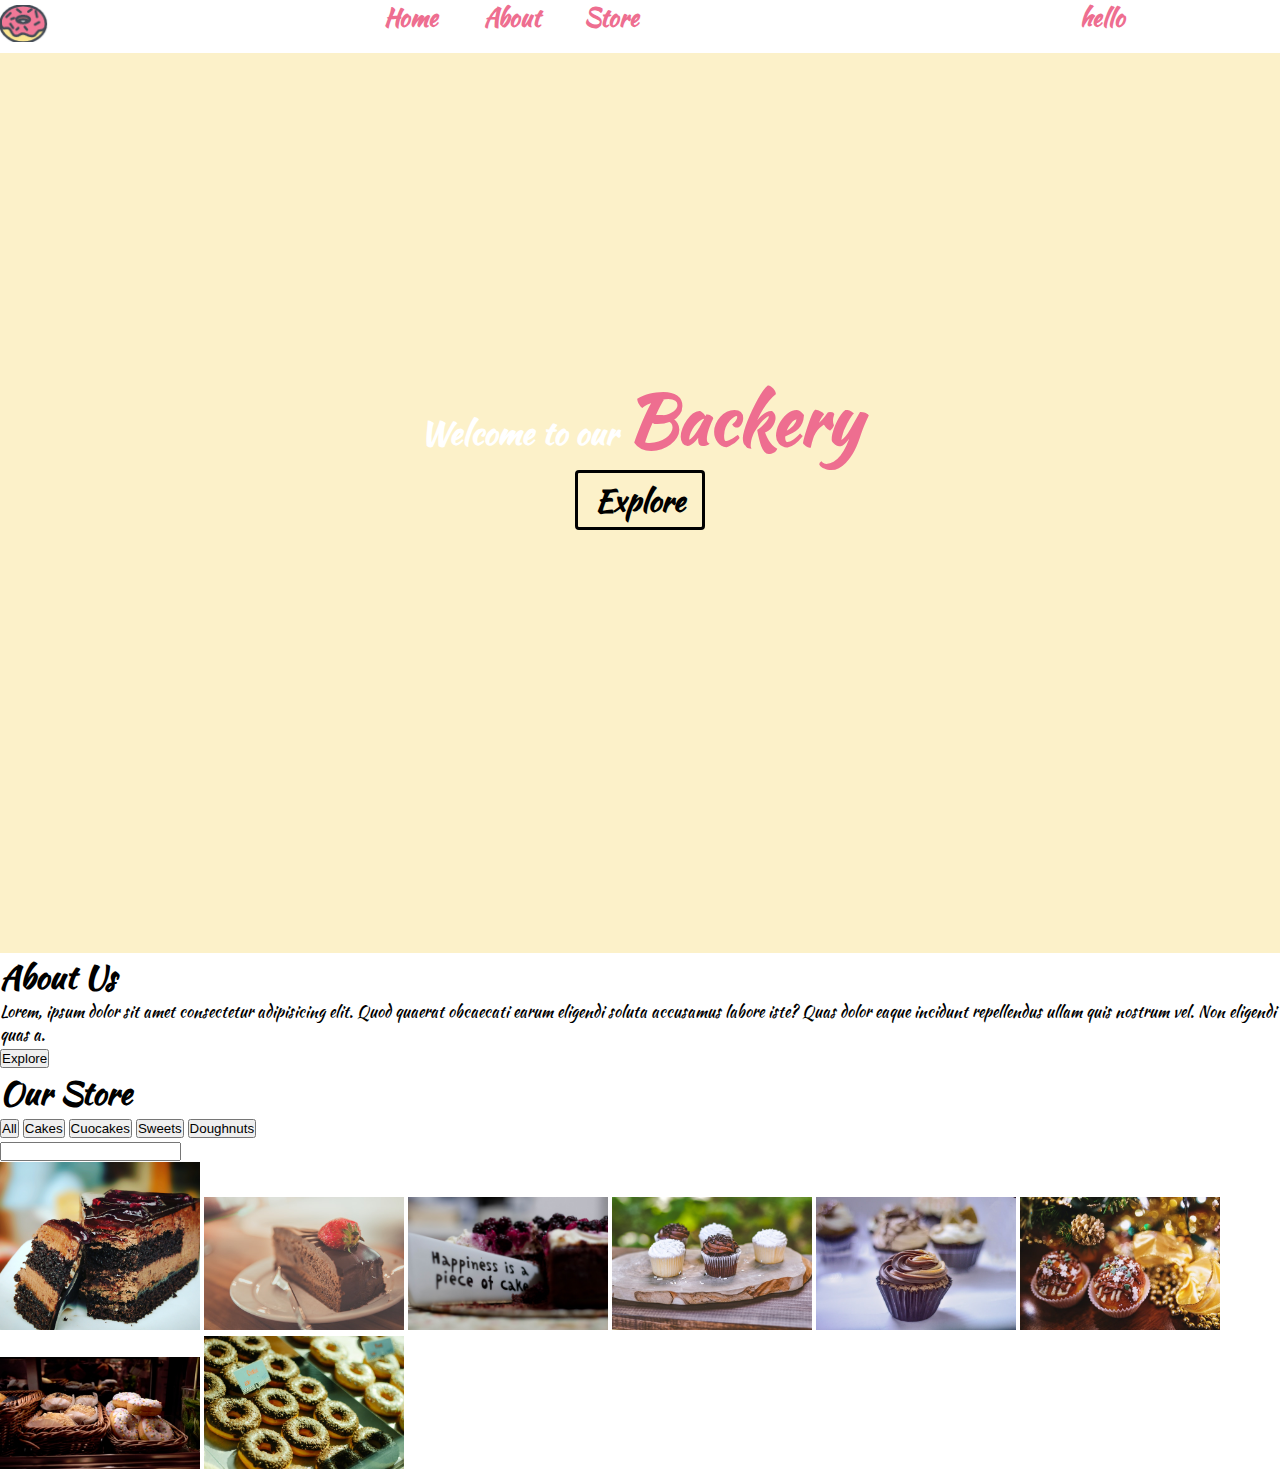
==== index.html @ e812e4d8 "First Commit" ====
<!DOCTYPE html>
<html lang="en">
<head>
    <meta charset="UTF-8">
    <meta name="viewport" content="width=device-width, initial-scale=1.0">
    <title>Cake bakery</title>
    <link rel="stylesheet" href="./style.css">
    <link href="https://fonts.googleapis.com/css2?family=Kaushan+Script&display=swap" rel="stylesheet">
    <link rel="stylesheet" href="https://use.fontawesome.com/releases/v5.15.1/css/all.css" integrity="sha384-vp86vTRFVJgpjF9jiIGPEEqYqlDwgyBgEF109VFjmqGmIY/Y4HV4d3Gp2irVfcrp" crossorigin="anonymous">
</head>
<body>
<!-- Nav Bar  -->
<nav class="nav">
<!--Logo Image-->
    

    <ul class="nav-list">
        <img  src="./Photos/Logo/Logo.png" alt="" class="logo">
       <div class="nav-buttons">
        <li class="nav-elements Home">Home</li>
        <li class="nav-elements About ">About</li>
        <li class="nav-elements Store">Store</li>
    </div>
    <div class="navCart">
        <li class="nav-elements Phone"><i style="width: 100px; color: black;" class="fas fa-phone"></i></li>
        <li class="nav-elements Cart"> <i style="width: 100px; color: black;" class="fas fa-shopping-cart"></i>hello </li>
    </div>
    </ul>

</nav>
<!--First section of the page-->

<div class="section1">

    <div class="content1">
    <h1>Welcome to our <span class="backery"> Backery</span></h1>
    <button class="explore">Explore</button>
</div>

</div>

<section class="section2">

    <h1>About Us</h1>
    <p>Lorem, ipsum dolor sit amet consectetur adipisicing elit. Quod quaerat obcaecati earum eligendi soluta accusamus labore iste? Quas dolor eaque incidunt repellendus ullam quis nostrum vel. Non eligendi quas a.</p>
    <button class="explore2">Explore</button>

</section>

<section class="section3">

    <h1>Our Store</h1>
    <div class="button-list">
        <button class="btn">All</button>
        <button class="btn">Cakes</button>
        <button class="btn">Cuocakes</button>
        <button class="btn">Sweets</button>
        <button class="btn">Doughnuts</button> <br>
      <input type="text" id="search">
      <div class="images">
          <img src="./Photos/Cakes/cake1.jpg" alt="" class="img">
          <img src="./Photos/Cakes/cake2.jpg" alt="" class="img">
          <img src="./Photos/Cakes/cake3.jpg" alt="" class="img">
          <img src="./Photos/CupCakes/cup5.jpg" alt="" class="img">
          <img src="./Photos/CupCakes/cup2.jpg" alt="" class="img">
          <img src="./Photos/CupCakes/cup6.jpg" alt="" class="img">
          <img src="./Photos/doughnuts/dou1.jpg" alt="" class="img">
          <img src="./Photos/doughnuts/dou2.jpg" alt="" class="img">
          <img src="./Photos/doughnuts/dou3.jpg" alt="" class="img">
          <img src="" alt="" class="img">
          <img src="" alt="" class="img">
          <img src="" alt="" class="img">
      </div>
    </div>

</section>

    <script src="./main.js"></script>
</body>
</html>
---- style.css ----
*{
    margin: 0;
    padding: 0;
    box-sizing: border-box;
}
body{
    font-family: "Kaushan Script", cursive;  
}
.logo{
     margin-bottom: 5px;
     margin-top: 5px;
    width: 50px
}
img{
    width: 200px;
}
.nav-list{
    width: 100%;
    position: relative;
}

.nav-buttons{
    font-weight: bold;
    color:#ee6e90;
    font-size: 1.5rem;
    top: 0;
    position: absolute;
    margin-left: 30%;
    list-style: none;
    grid-template-columns: 100px 100px ;
    display: grid;
    grid-auto-flow: column;
    justify-content: space-between;
}
.navCart{
    font-weight: bold;
    color:#ee6e90;
    font-size: 1.5rem;
    position: absolute;
    top: 0;
    right: 0;
    list-style: none;
    grid-template-columns: 100px 200px ;
    display: grid;
    grid-auto-flow: column;
}

.section1{
    position: relative;
text-align: center;
width: 100%;
height: 100vh;
background-color:#FCF1C9;
 
 
}
.content1{
    width: 100%;
    color: white;
    position: absolute;
    margin-top: 35vh;
    text-align: center;
}
 
.backery{
    font-size: 70px;
    color:#ee6e90; ;
}
.explore{
    font-family: "Kaushan Script", cursive;  
    width: 130px;
    height: 60px;
    background: none;
    font-size: 30px;
    font-weight: bold;
    border: 3px solid black;
border-radius: 4px 4px 4px 4px;
}
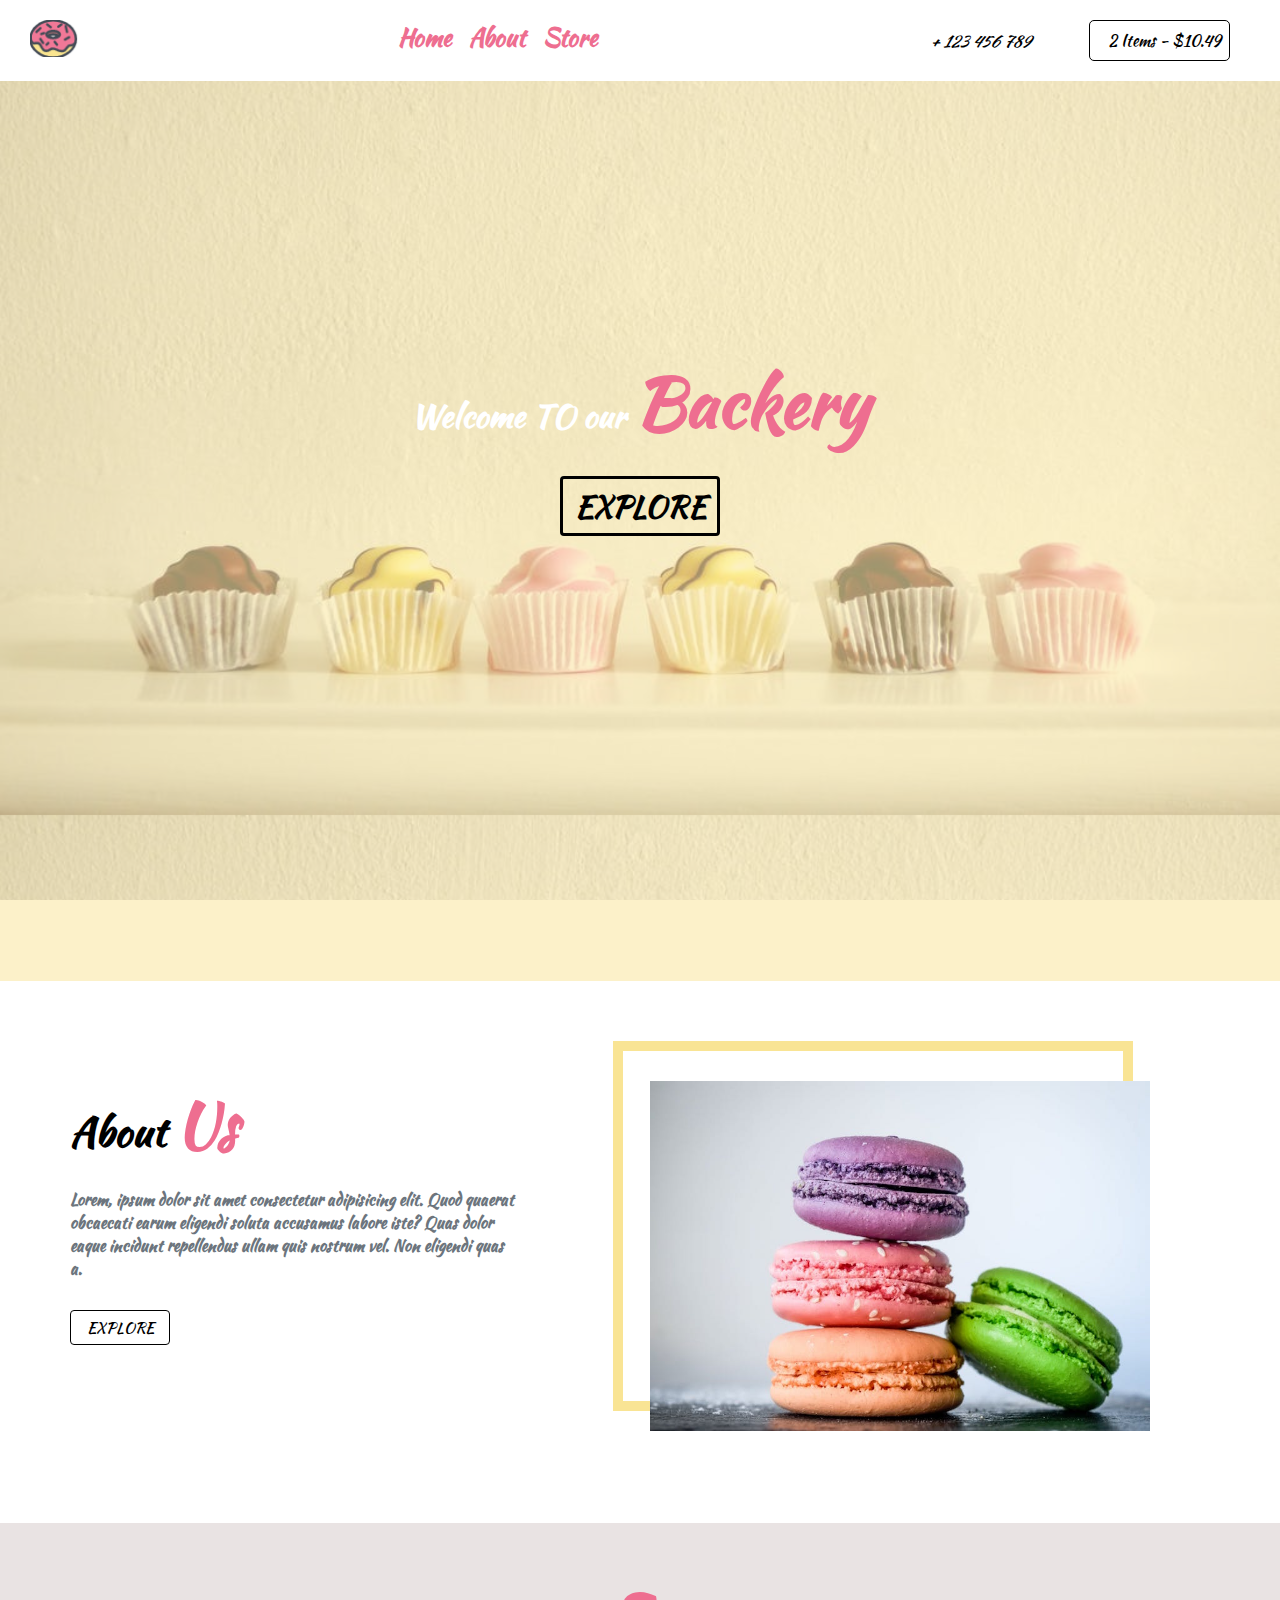
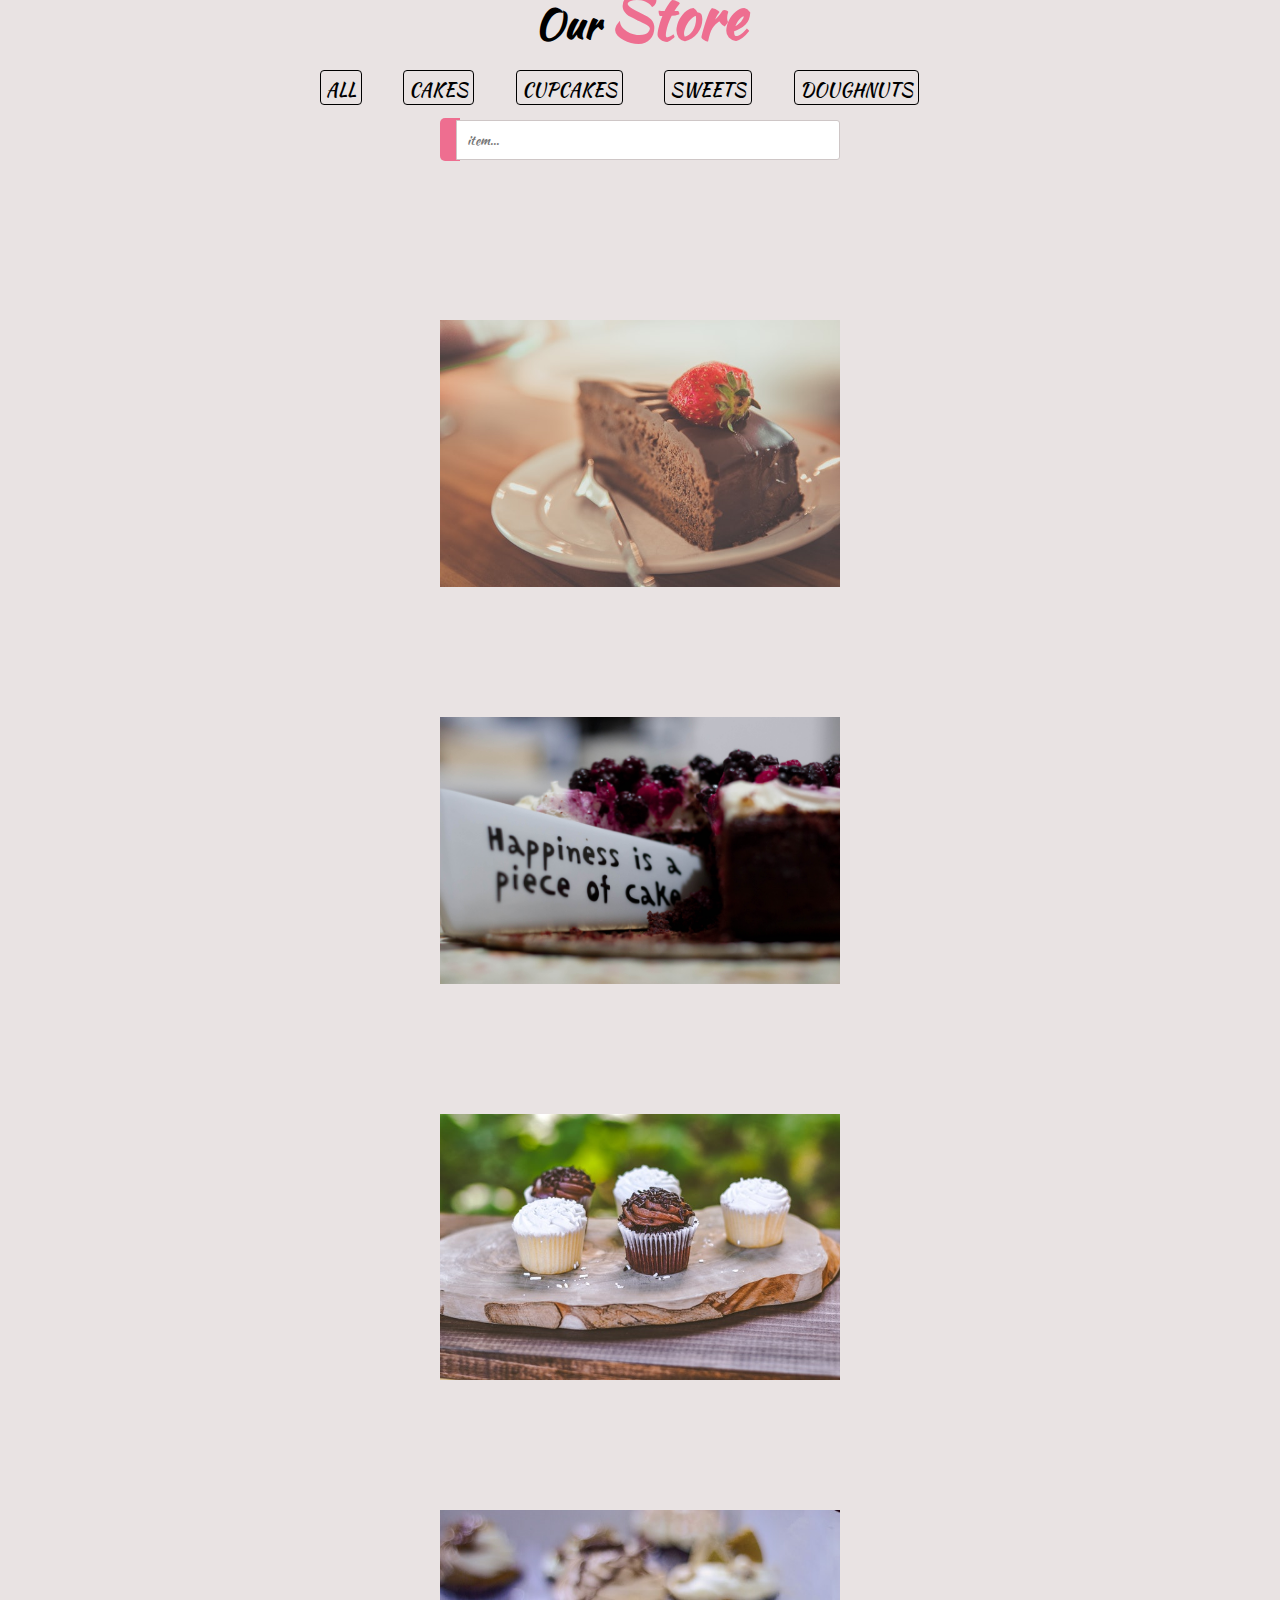
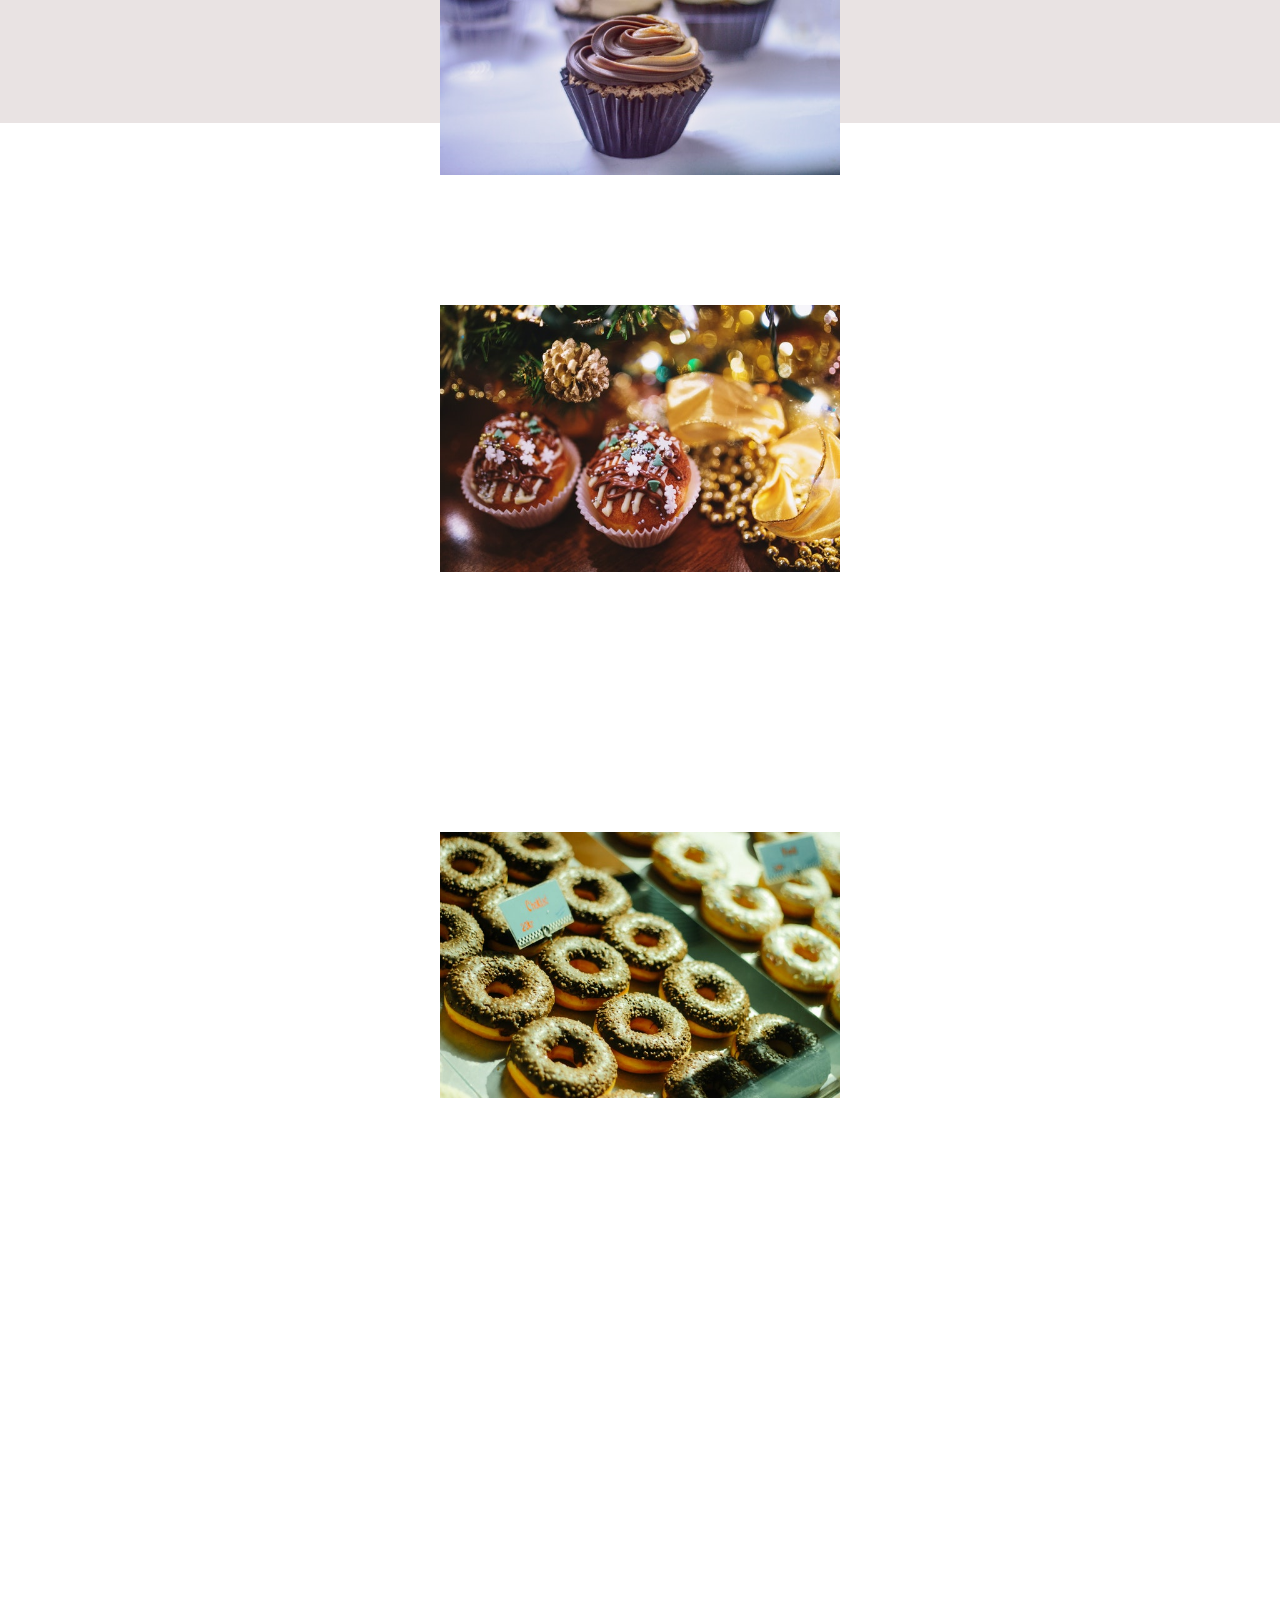
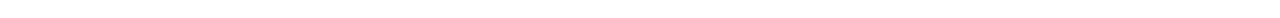
==== commit 0927b77b: "Second part of the project done" ====
--- a/index.html
+++ b/index.html
@@ -6,57 +6,89 @@
     <title>Cake bakery</title>
     <link rel="stylesheet" href="./style.css">
     <link href="https://fonts.googleapis.com/css2?family=Kaushan+Script&display=swap" rel="stylesheet">
-    <link rel="stylesheet" href="https://use.fontawesome.com/releases/v5.15.1/css/all.css" integrity="sha384-vp86vTRFVJgpjF9jiIGPEEqYqlDwgyBgEF109VFjmqGmIY/Y4HV4d3Gp2irVfcrp" crossorigin="anonymous">
+  <link rel="stylesheet" href="https://use.fontawesome.com/releases/v5.15.1/css/all.css" integrity="sha384-vp86vTRFVJgpjF9jiIGPEEqYqlDwgyBgEF109VFjmqGmIY/Y4HV4d3Gp2irVfcrp" crossorigin="anonymous">
+
+
 </head>
 <body>
 <!-- Nav Bar  -->
 <nav class="nav">
-<!--Logo Image-->
+<!--Logo Image-->    
+<div class="logo">
+     <img  src="./Photos/Logo/Logo.png" alt="" class="logo">
+</div>
+       
+<div class="nav-buttons">
+<ul class="nav-buttonlist">
+    <li class="nav-elements Home">Home</li>
+    <li class="nav-elements About ">About</li>
+    <li class="nav-elements Store">Store</li>
+</ul>
+</div>
+     <div class="cart-elements">
+<span class="phone"> <i style="margin-right: 0px;"  class="fas fa-phone">  + 123 456 789</i> 
+
+</span>
+<span class="cart"><i style="margin-right: 10px;" class="fas fa-shopping-cart"></i>2 Items - $10.49 </span>
+       
+     </div>
+ 
     
-
-    <ul class="nav-list">
-        <img  src="./Photos/Logo/Logo.png" alt="" class="logo">
-       <div class="nav-buttons">
-        <li class="nav-elements Home">Home</li>
-        <li class="nav-elements About ">About</li>
-        <li class="nav-elements Store">Store</li>
-    </div>
-    <div class="navCart">
+        <!--
         <li class="nav-elements Phone"><i style="width: 100px; color: black;" class="fas fa-phone"></i></li>
-        <li class="nav-elements Cart"> <i style="width: 100px; color: black;" class="fas fa-shopping-cart"></i>hello </li>
-    </div>
-    </ul>
+        <li class="nav-elements Cart"> <i style="width: 100px; color: black;" class="fas fa-shopping-cart"></i> </li>
+-->
+     
+   
 
 </nav>
 <!--First section of the page-->
+ 
+    <div class="section1">
+<div class="overlay"></div>
+        <div class="content1">
+        <h1>Welcome TO our <span class="backery"> Backery</span></h1>
+      <br>  <button class="explore">EXPLORE</button>
+    </div>
+    
+    </div>
 
-<div class="section1">
 
-    <div class="content1">
-    <h1>Welcome to our <span class="backery"> Backery</span></h1>
-    <button class="explore">Explore</button>
+<!--   Secont Section of page    ABOUT US  SECTION      -->
+<section class="section2">
+
+
+<div class="sec2-content">
+    <div class="text-content-sect2">
+        <h1>About <span  class="us"> Us</span></h1>
+        <p>Lorem, ipsum dolor sit amet consectetur adipisicing elit. Quod quaerat obcaecati earum eligendi soluta accusamus labore iste? Quas dolor eaque incidunt repellendus ullam quis nostrum vel. Non eligendi quas a.</p>
+        <button class="explore2">EXPLORE</button>
+    </div>
+   
+   
+    <div class="img-container">
+        <img class="img-sec2" src="./Photos/Logo/macaroons.jpg" alt="">
+    </div>
 </div>
 
-</div>
+ 
 
-<section class="section2">
-
-    <h1>About Us</h1>
-    <p>Lorem, ipsum dolor sit amet consectetur adipisicing elit. Quod quaerat obcaecati earum eligendi soluta accusamus labore iste? Quas dolor eaque incidunt repellendus ullam quis nostrum vel. Non eligendi quas a.</p>
-    <button class="explore2">Explore</button>
-
+ 
 </section>
 
 <section class="section3">
+    <div class="header">  <h1>Our <span class="store"> Store </span></h1> </div>
 
-    <h1>Our Store</h1>
+  
     <div class="button-list">
-        <button class="btn">All</button>
-        <button class="btn">Cakes</button>
-        <button class="btn">Cuocakes</button>
-        <button class="btn">Sweets</button>
-        <button class="btn">Doughnuts</button> <br>
-      <input type="text" id="search">
+        <button class="btn">ALL</button>
+        <button class="btn">CAKES</button>
+        <button class="btn">CUPCAKES</button>
+        <button class="btn">SWEETS</button>
+        <button class="btn">DOUGHNUTS</button> <br>
+      
+    </div>
+<div class="input">  <i class="fas fa-search"></i>  <input class="first" style="" type="text" id="search" placeholder="item..."> </div>
       <div class="images">
           <img src="./Photos/Cakes/cake1.jpg" alt="" class="img">
           <img src="./Photos/Cakes/cake2.jpg" alt="" class="img">
@@ -71,10 +103,12 @@
           <img src="" alt="" class="img">
           <img src="" alt="" class="img">
       </div>
-    </div>
+  
 
 </section>
 
     <script src="./main.js"></script>
 </body>
-</html>+</html>
+
+ --- a/style.css
+++ b/style.css
@@ -6,59 +6,92 @@
 body{
     font-family: "Kaushan Script", cursive;  
 }
+/* Website Logo */
 .logo{
+    margin-left: 15px;
      margin-bottom: 5px;
-     margin-top: 5px;
+     margin-top: 10px;
     width: 50px
 }
+/*All Images Width */
 img{
-    width: 200px;
-}
-.nav-list{
-    width: 100%;
-    position: relative;
-}
-
+    width: 400px;
+}
+
+/*Nav Bar */
+.nav{
+    display: flex;
+    justify-content: space-between;
+    flex-direction: row;
+}
+
+/* Nav Bar Buttons display */
 .nav-buttons{
     font-weight: bold;
     color:#ee6e90;
     font-size: 1.5rem;
-    top: 0;
-    position: absolute;
-    margin-left: 30%;
-    list-style: none;
-    grid-template-columns: 100px 100px ;
-    display: grid;
-    grid-auto-flow: column;
+    
+}
+ .nav-buttonlist{
+     margin-top: 20px;
+     width: 200px;
+     display: flex;
+     list-style: none;
+     justify-content: space-between;
+ }
+   
+.cart-elements{
+    margin-top: 20px;
+    width: 300px;
+    display: flex;
     justify-content: space-between;
-}
-.navCart{
-    font-weight: bold;
-    color:#ee6e90;
-    font-size: 1.5rem;
-    position: absolute;
-    top: 0;
-    right: 0;
-    list-style: none;
-    grid-template-columns: 100px 200px ;
-    display: grid;
-    grid-auto-flow: column;
-}
+    margin-right: 50px;
+}
+.cart{
+    padding: 8px;
+    border: 1px solid black;
+    border-radius: 5px 5px 5px 5px;
+   
+    margin-bottom: 20px;
+}
+.cart:hover{
+    background-color:#ee6e90; 
+    color: white;
+}
+.phone{
+    margin-top: 10px;
+    
+}
+ 
+/* First Section of the website */
 
 .section1{
-    position: relative;
+background-image: url(./Photos/other/headerBcg.jpeg);
+position: relative;
 text-align: center;
 width: 100%;
 height: 100vh;
-background-color:#FCF1C9;
- 
- 
-}
+background-size: contain;
+ background-attachment: fixed;
+ 
+}
+/* Overlay Container for the background image*/
+ .overlay{ 
+position: absolute;
+    width: 100%;
+    height: 100%;
+    background-color:#F9E494;
+    opacity: 0.5;
+
+
+ }
+ /* Content of the first section */
+
 .content1{
     width: 100%;
     color: white;
     position: absolute;
-    margin-top: 35vh;
+    margin-top: 30vh;
     text-align: center;
 }
  
@@ -68,11 +101,204 @@
 }
 .explore{
     font-family: "Kaushan Script", cursive;  
-    width: 130px;
+    width: 160px;
     height: 60px;
     background: none;
     font-size: 30px;
     font-weight: bold;
     border: 3px solid black;
 border-radius: 4px 4px 4px 4px;
-}+ 
+
+}
+
+.explore:hover{
+    background-color: black;
+    color:#ee6e90;
+    transition: 0.2s;
+}
+.section2{
+    position: relative;
+    height: 38vh;
+   
+}
+.us{
+     color: #ee6e90;
+     font-size: 60px;
+}
+
+.sec2-content{
+   position: relative;
+    width: 100%;
+    margin-left: 70px;
+}
+.sec2-content h1{
+    font-size: 40px;
+    margin-top: 100px;
+ 
+}
+.sec2-content p{
+    color:#6c757d;
+    font-weight: bold;
+    margin-top: 20px;
+    margin-bottom: 20px;
+}
+
+.text-content-sect2{
+   margin-top: 100px;
+    width: 35%;
+}
+.img-container{
+    width: 500px;
+    height: 350px;
+   position: absolute;
+    right: 0;
+    top: 0;
+    right: 200px;
+}
+.img-container::before{
+    content: "";
+    outline: 10px solid #F9E494 ;
+    width: 100%;
+    height: 100%;
+    position: absolute;
+    top: -30px;
+    left: -27px;
+    z-index: -1;
+    transition:ease-in-out 1s
+}
+.img-container:hover::before{
+    top: 0;
+    left: 0;
+
+}
+.img-sec2{
+    width: 100%;
+    height: 100%;
+  top:  0%;
+  right: 0;
+  margin-right: 70px;
+ 
+ 
+}
+ .explore2{
+    font-family: "Kaushan Script", cursive;  
+    width: 100px;
+    height: 35px;
+    background: none;
+    font-size: 15px;
+    border: 1px solid black;
+border-radius: 4px 4px 4px 4px;
+margin-top: 10px;
+
+ }
+ .explore2:hover{
+    background-color: black;
+    color:#ee6e90;
+    transition: 0.2s;
+}
+
+/*.container::before{
+    content: "";
+    position: absolute;
+  
+    width: 500px;
+    height: 350px;
+    outline: 0.5rem solid #F9E494;
+
+
+    
+}
+*/
+ 
+
+.section3{
+    width: 100%;
+    height: 200vh;
+    background-color: rgb(233, 227, 227);
+    margin-top: 100px;
+}
+
+.section3 h1{
+    position: relative;
+    text-align: center;
+    font-size: 40px;
+    padding-top: 50px;
+    
+
+
+}
+.store{
+    font-size: 60px;
+    color:#ee6e90;
+}
+
+.button-list{
+    margin-top: 100px;
+    width: 50%;
+  display: flex;
+    margin: auto;
+    text-align: center;
+    justify-content: space-between;
+}
+ 
+.btn{
+    padding: 5px;
+    font-family: "Kaushan Script", cursive;  
+    width:  auto;
+    height: 35px;
+    background: none;
+    font-size: 18px;
+    border: 1px solid black;
+    border-radius: 4px 4px 4px 4px;
+     margin-top: 10px;
+ 
+
+
+}
+.btn:hover{
+    background-color: black;
+    color:#ee6e90;
+    transition: 0.2s;
+}
+.input{
+    text-align: center;
+width: 100%;
+
+
+ 
+}
+ #search{
+     border-radius: 0 3px 3px 1px;
+     border: 0.5px solid rgb(206, 198, 198);
+     padding-left: 10px;
+    font-family: "Kaushan Script", cursive;  
+     margin-top: 15px;
+     width: 30%;
+     height: 40px;
+ }
+ 
+ 
+ input:focus{
+    outline: 3px rgb(143, 199, 216) solid;
+   
+ }
+ 
+       
+ .fa-search{
+     background-color: #ee6e90;;
+     height:38px ;
+     padding: 10px;
+     border-radius: 5px 0 0 5px;
+     margin-right: -4px;
+ }
+
+
+ .images{
+     width: 100%;
+     margin-top: 30px;
+     display: grid;
+
+ justify-content: center;
+     grid-gap: 130px
+ }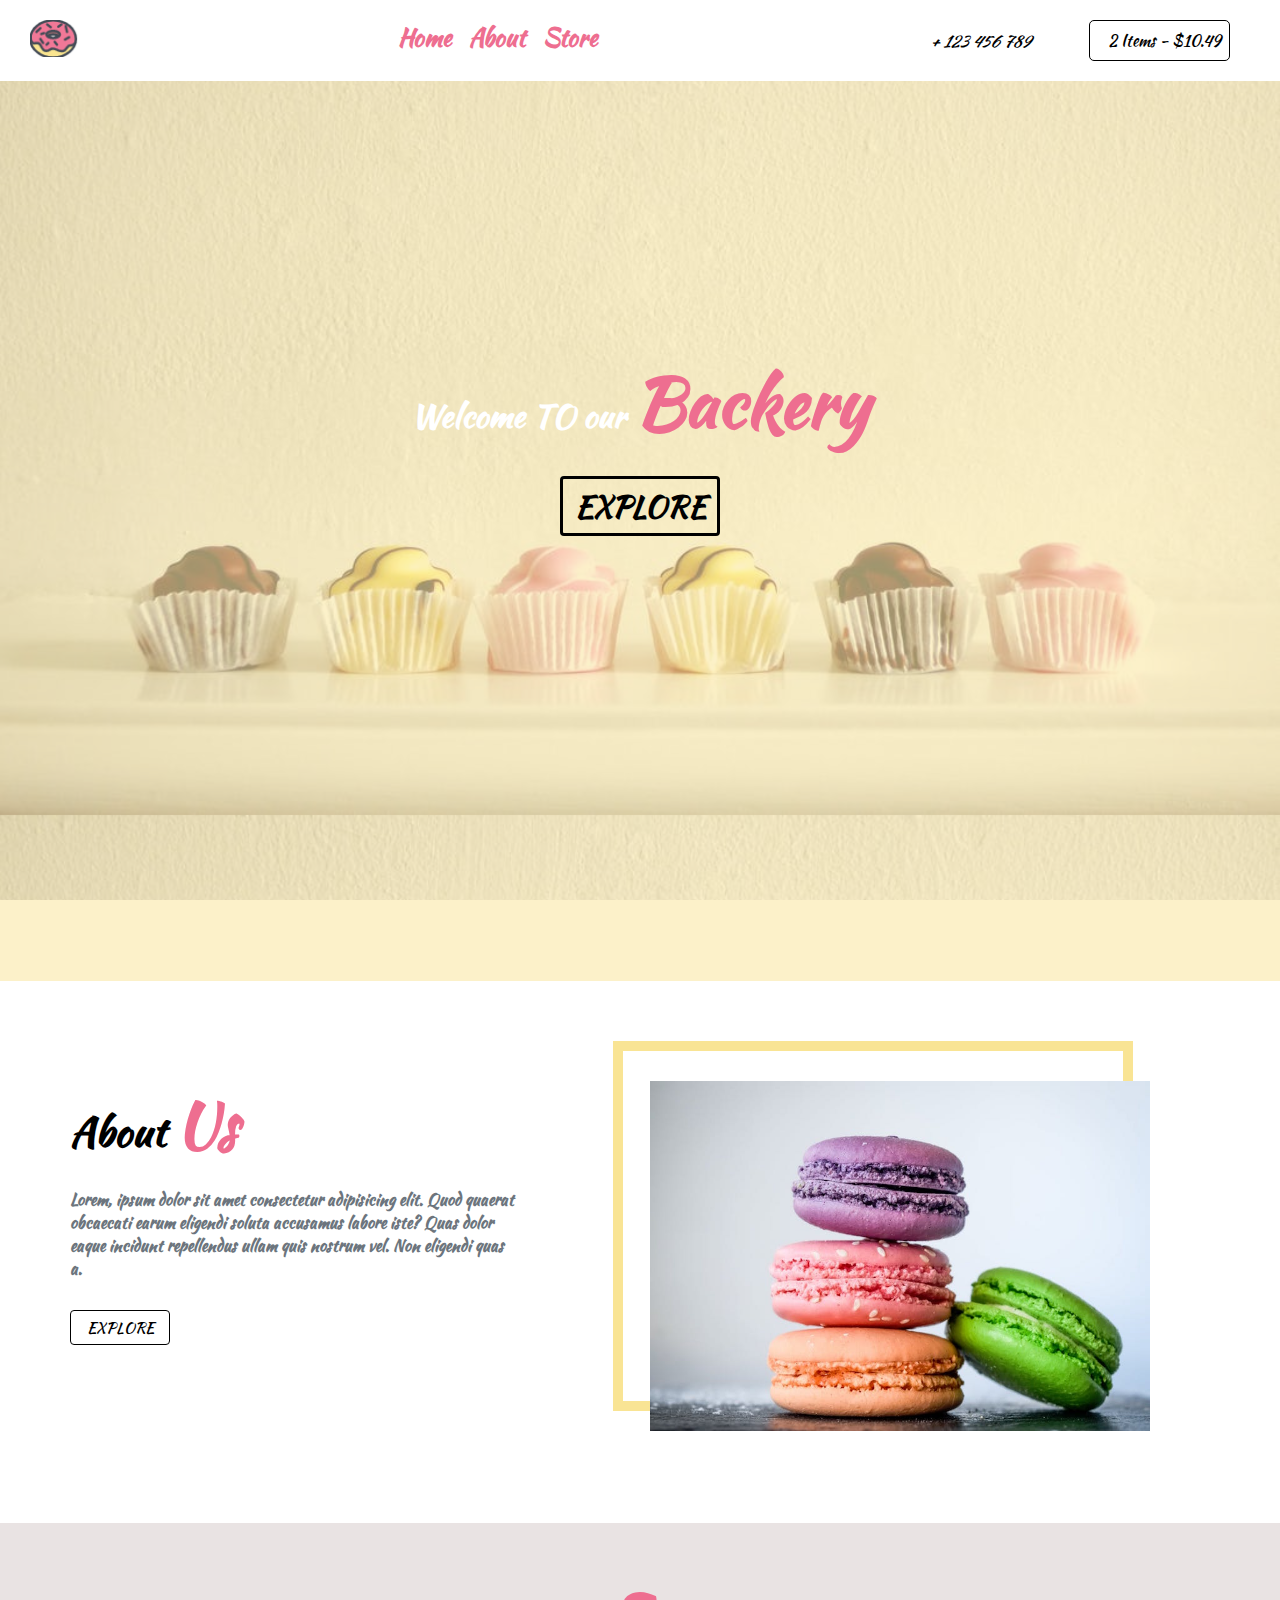
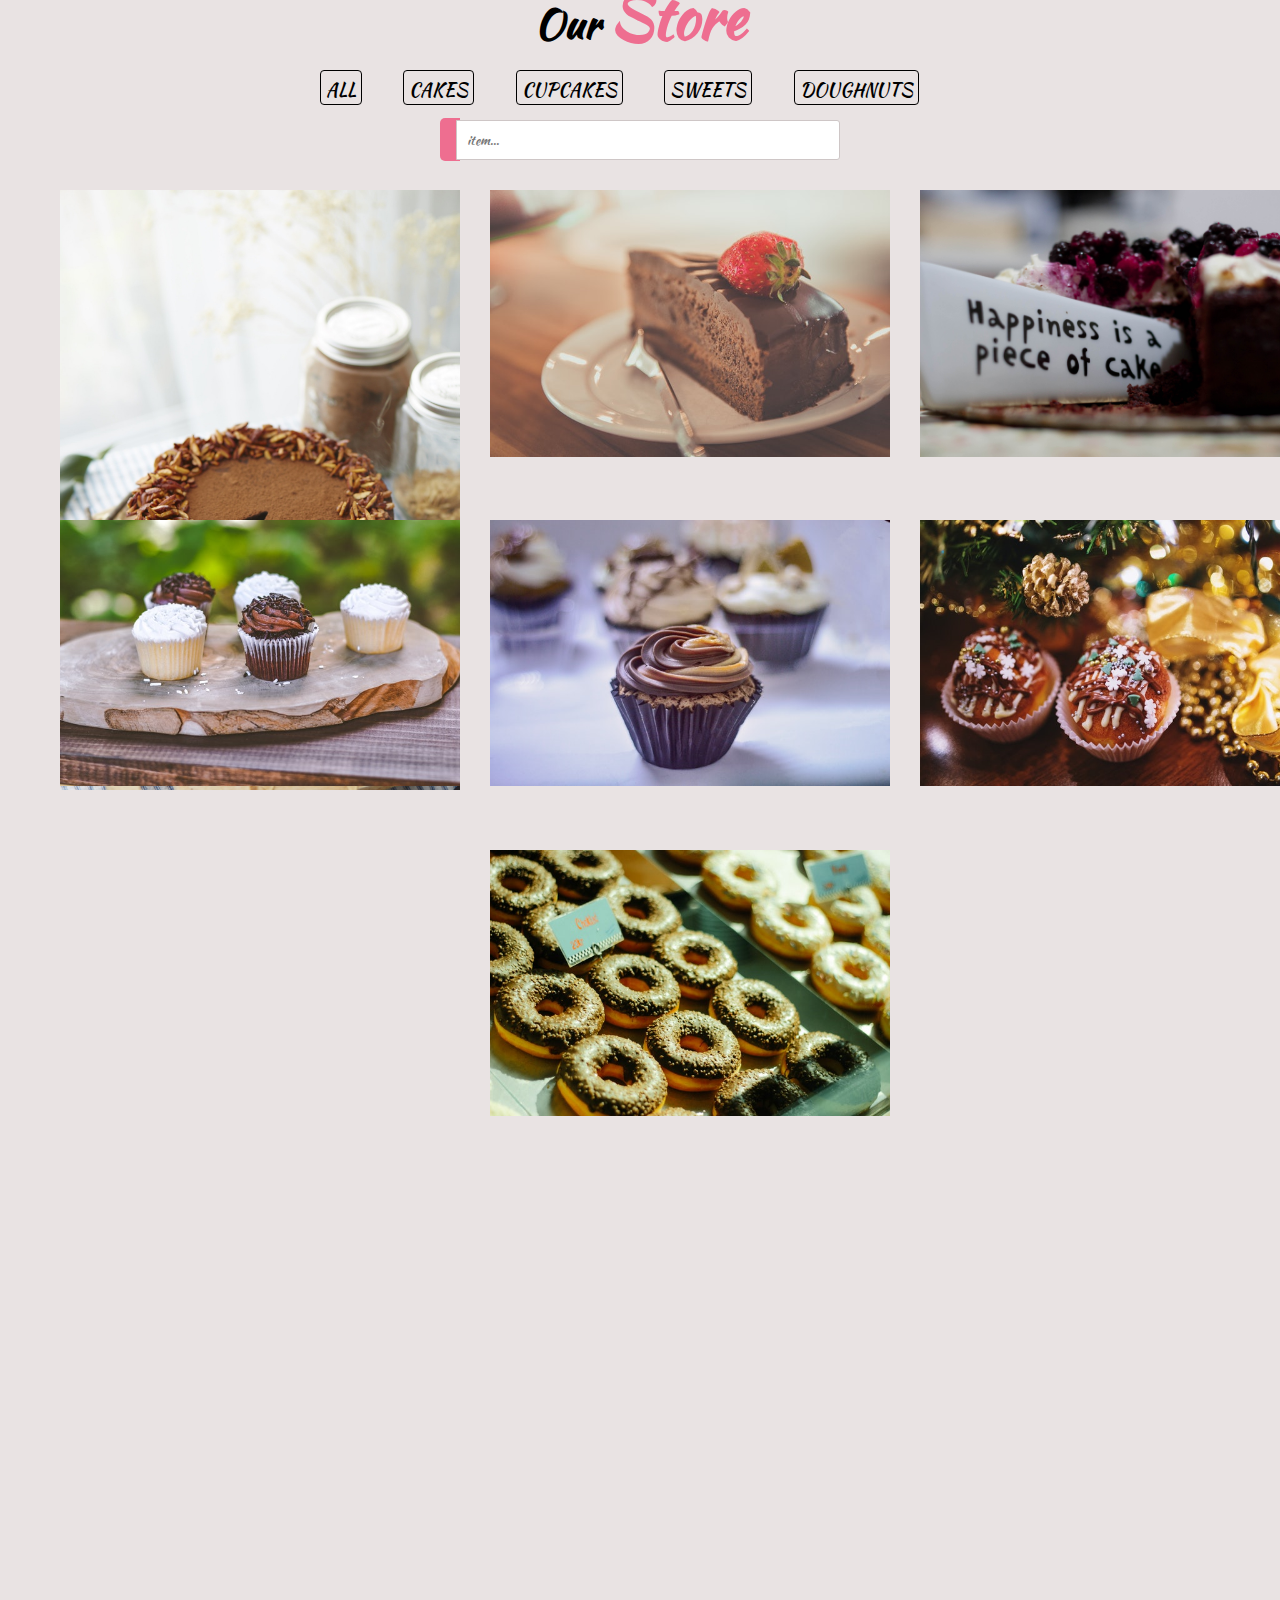
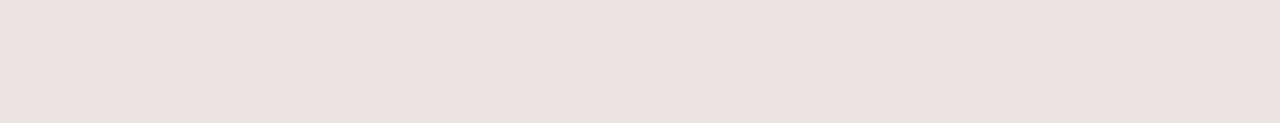
==== commit 286bc51f: "Fast Update" ====
--- a/index.html
+++ b/index.html
@@ -90,13 +90,13 @@
     </div>
 <div class="input">  <i class="fas fa-search"></i>  <input class="first" style="" type="text" id="search" placeholder="item..."> </div>
       <div class="images">
-          <img src="./Photos/Cakes/cake1.jpg" alt="" class="img">
+          <img src="./Photos/Cakes/cake5.jpg" alt="" class="img">
           <img src="./Photos/Cakes/cake2.jpg" alt="" class="img">
           <img src="./Photos/Cakes/cake3.jpg" alt="" class="img">
           <img src="./Photos/CupCakes/cup5.jpg" alt="" class="img">
           <img src="./Photos/CupCakes/cup2.jpg" alt="" class="img">
           <img src="./Photos/CupCakes/cup6.jpg" alt="" class="img">
-          <img src="./Photos/doughnuts/dou1.jpg" alt="" class="img">
+      <img src="./Photos/other/cake 0.jpg" alt="">
           <img src="./Photos/doughnuts/dou2.jpg" alt="" class="img">
           <img src="./Photos/doughnuts/dou3.jpg" alt="" class="img">
           <img src="" alt="" class="img">
--- a/style.css
+++ b/style.css
@@ -298,7 +298,7 @@
      width: 100%;
      margin-top: 30px;
      display: grid;
-
+grid-template: repeat(3, 200px) / repeat(3, 300px);
  justify-content: center;
      grid-gap: 130px
  }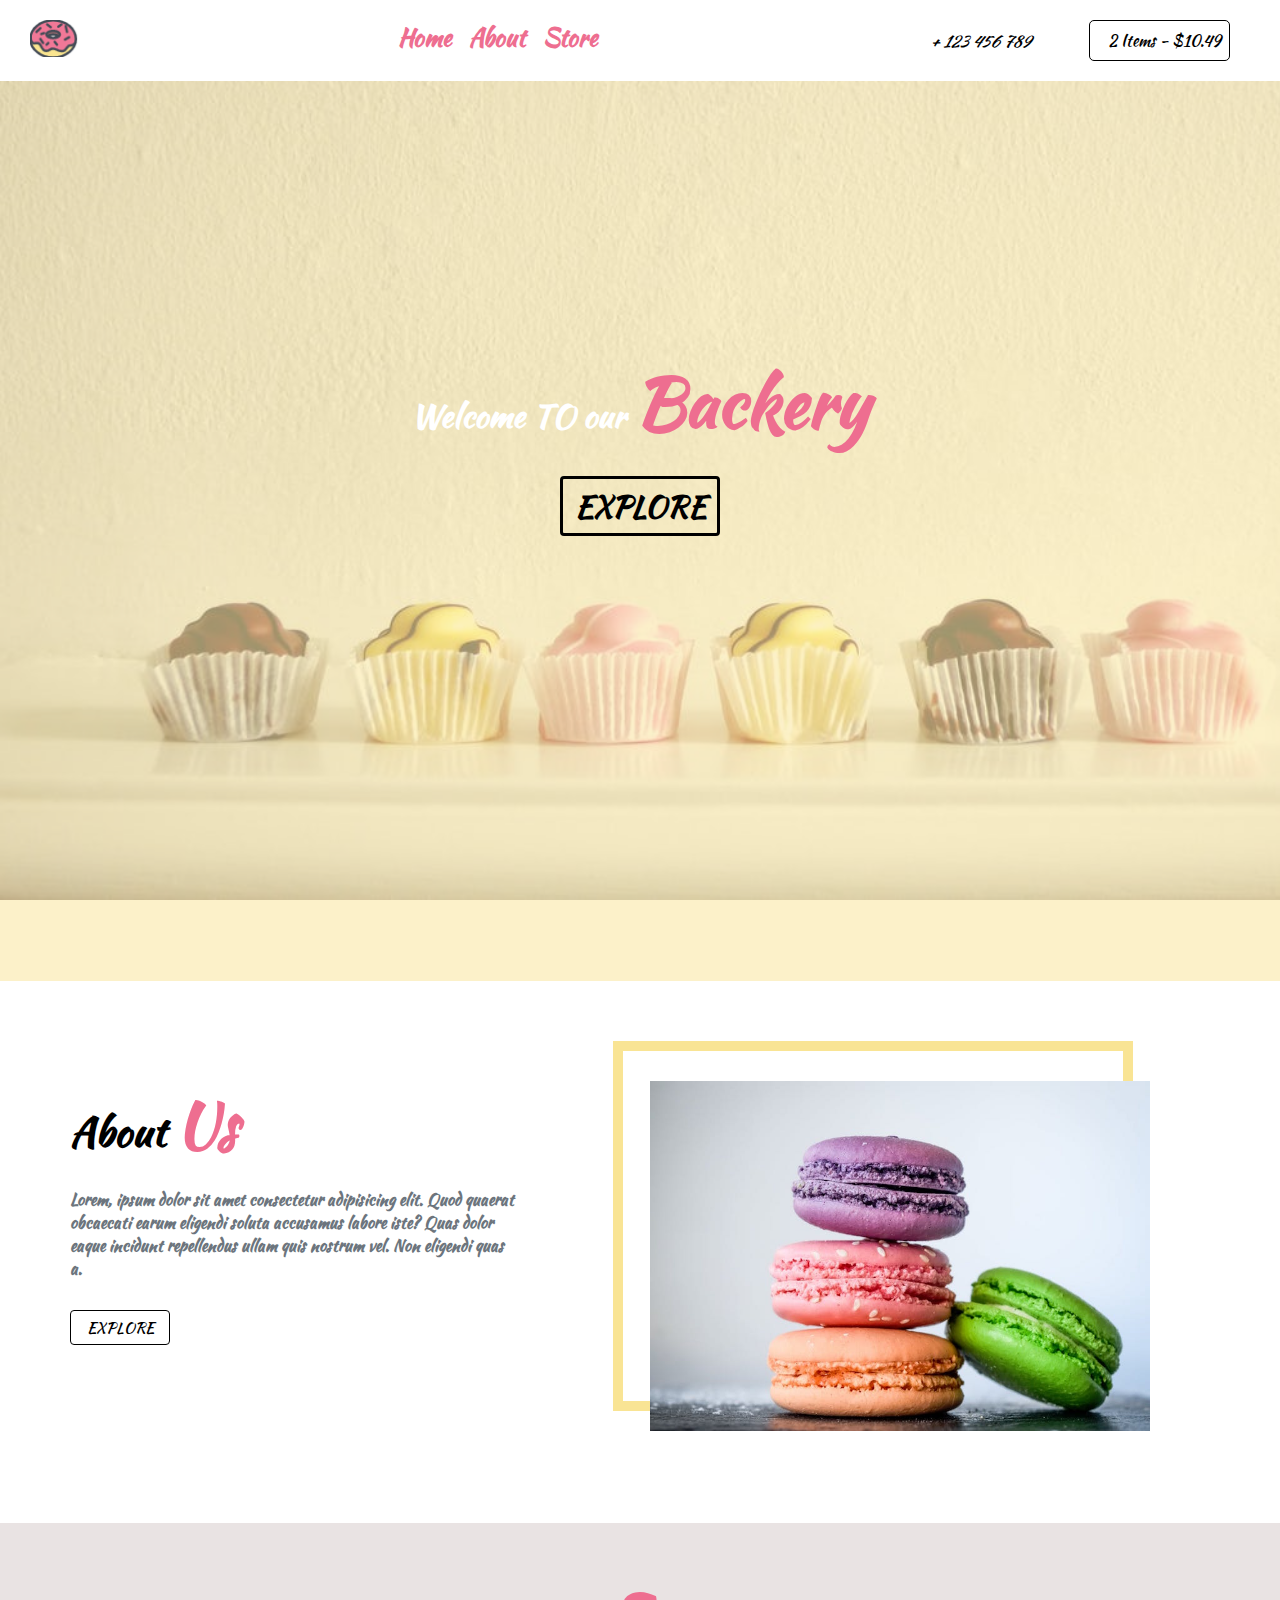
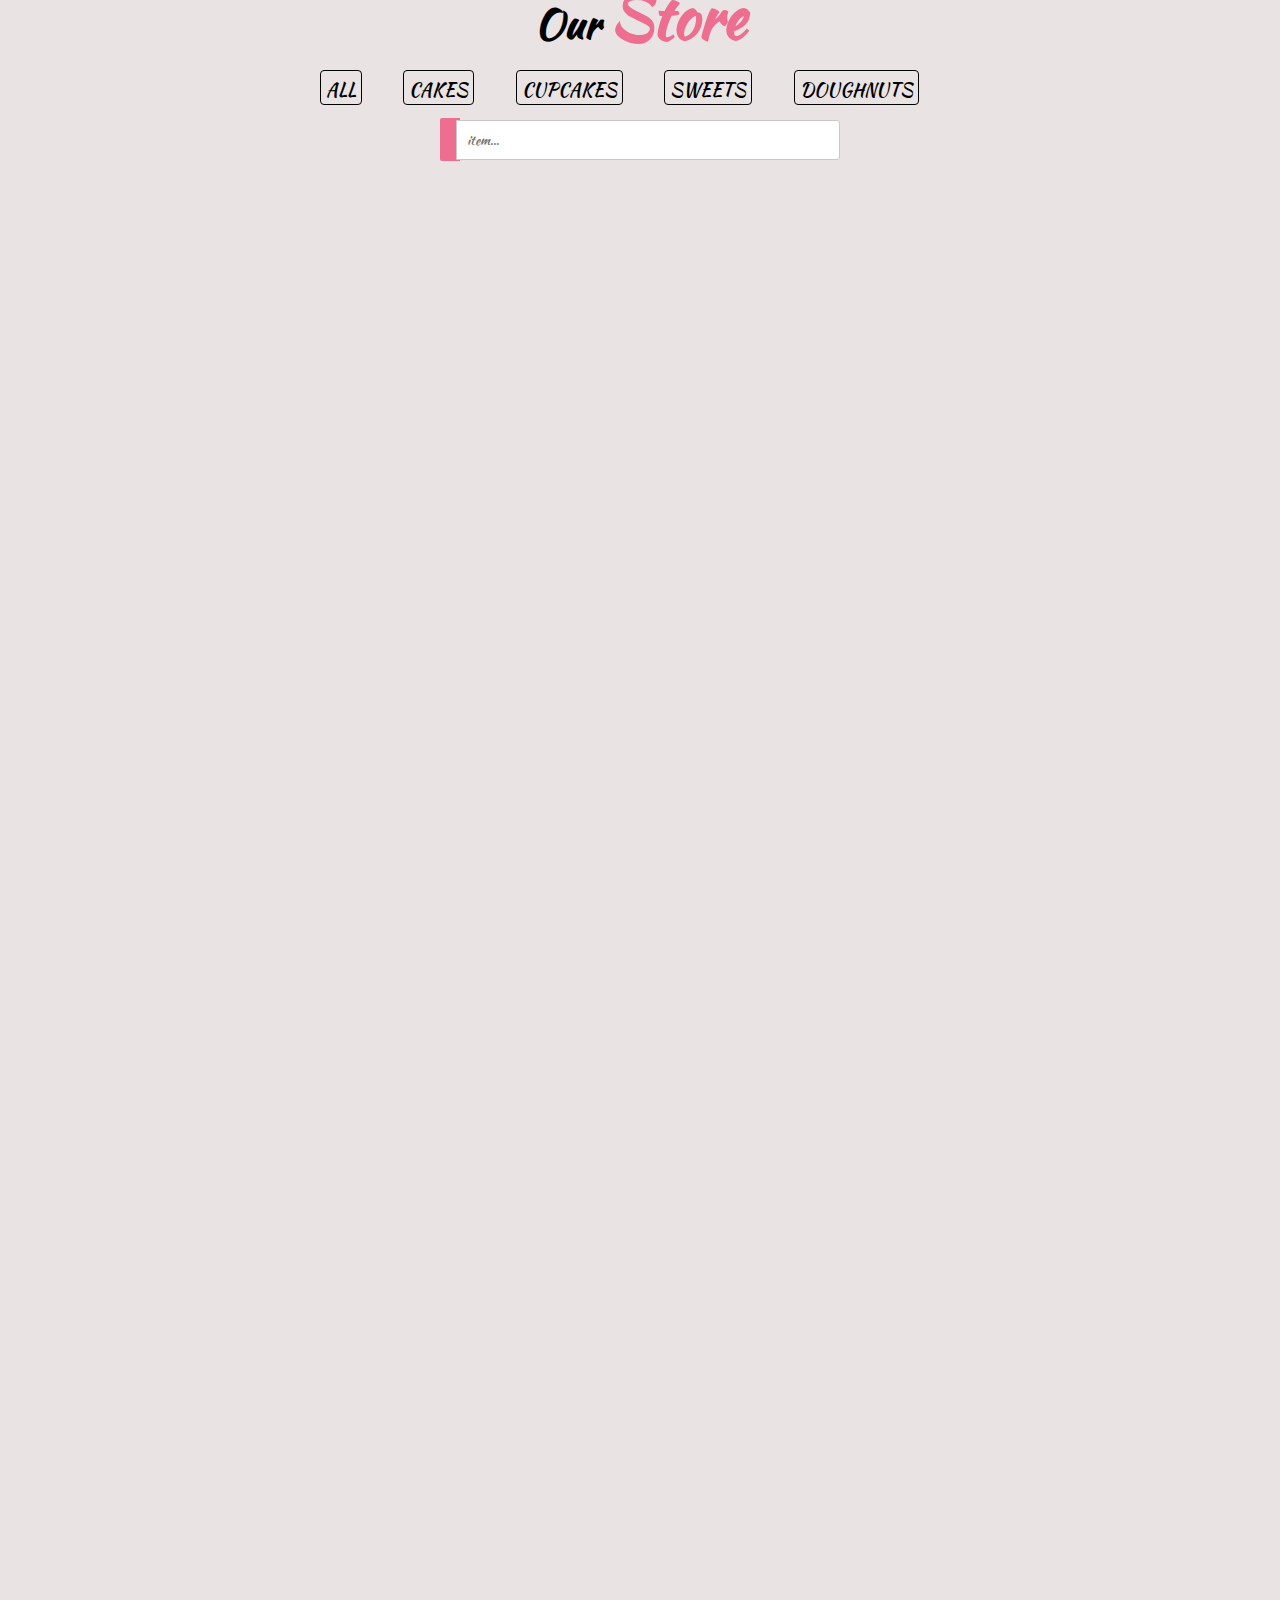
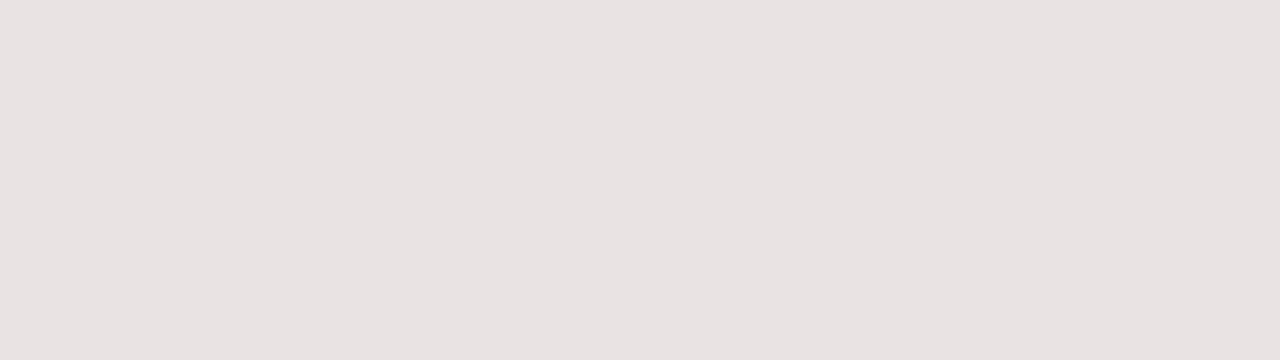
==== commit 6a9de528: "Updated" ====
--- a/index.html
+++ b/index.html
@@ -79,35 +79,45 @@
 <section class="section3">
     <div class="header">  <h1>Our <span class="store"> Store </span></h1> </div>
 
-  
+  <form action="submit"></form>
     <div class="button-list">
-        <button class="btn">ALL</button>
-        <button class="btn">CAKES</button>
-        <button class="btn">CUPCAKES</button>
-        <button class="btn">SWEETS</button>
-        <button class="btn">DOUGHNUTS</button> <br>
+        <button type="button"    class="btn ALL">ALL</button>
+        <button type="button"    class="btn CAKES">CAKES</button>
+        <button type="button"    class="btn CUPCAKES">CUPCAKES</button>
+        <button type="button"    class="btn SWEETS">SWEETS</button>
+        <button type="button"    class="btn DOUGHNUTS">DOUGHNUTS</button> <br>
       
     </div>
-<div class="input">  <i class="fas fa-search"></i>  <input class="first" style="" type="text" id="search" placeholder="item..."> </div>
-      <div class="images">
-          <img src="./Photos/Cakes/cake5.jpg" alt="" class="img">
-          <img src="./Photos/Cakes/cake2.jpg" alt="" class="img">
-          <img src="./Photos/Cakes/cake3.jpg" alt="" class="img">
-          <img src="./Photos/CupCakes/cup5.jpg" alt="" class="img">
-          <img src="./Photos/CupCakes/cup2.jpg" alt="" class="img">
-          <img src="./Photos/CupCakes/cup6.jpg" alt="" class="img">
-      <img src="./Photos/other/cake 0.jpg" alt="">
-          <img src="./Photos/doughnuts/dou2.jpg" alt="" class="img">
-          <img src="./Photos/doughnuts/dou3.jpg" alt="" class="img">
-          <img src="" alt="" class="img">
-          <img src="" alt="" class="img">
-          <img src="" alt="" class="img">
+
+<div class="input">  <i  onclick="push()" class="fas fa-search"></i> 
+     <input class="first" value="" type="text" id="search" placeholder="item..."> </div>
+    </form>
+      <div id="image" class="container">
+     
+        <div class="img-text Cake"> <img src="./Photos/Cakes/cake5.jpg" alt="" class="img"> <div class="photo-text"> <li class="text"> Chocolate Cake </li> <li class="price"> 15 $ </li></div></div>
+        <div class="img-text Cake">  <img src="./Photos/Cakes/cake2.jpg" alt="" class="img">  <div class="photo-text">  <li class="text"> Fruit   Cake </li> <li class="price">  10$ </li></div> </div>
+        <div class="img-text Cake">  <img src="./Photos/Cakes/cake3.jpg" alt="" class="img">  <div class="photo-text">  <li class="text"> Extra Fruit   </li> <li class="price"> 25 $ </li> </div> </div>
+        
+        
+        <div class="img-text Cupcake ">  <img src="./Photos/CupCakes/cup5.jpg" alt="" class="img"> <div class="photo-text">  <li class="text">  Cupcake pack </li> <li class="price"> 8 $ </li></div> </div>
+        <div class="img-text Cupcake">  <img src="./Photos/CupCakes/cup2.jpg" alt="" class="img">  <div class="photo-text"> <li class="text"> Chocolate Cupcake </li> <li class="price"> 5 $ </li> </div></div>
+        <div class="img-text Cupcake">  <img src="./Photos/CupCakes/cup6.jpg" alt="" class="img">  <div class="photo-text"> <li class="text"> Christmas Cupcakes </li> <li class="price"> 12 $ </li></div> </div>
+       
+     
+        <div class="img-text Doughnuts">   <img src="./Photos/other/cake 0.jpg" alt="" class="img" > <div class="photo-text"> <li class="text">  Chocolate Muss </li> <li class="price"> 17 $  </li> </div></div>
+        <div class="img-text Doughnuts">  <img src="./Photos/doughnuts/dou2.jpg" alt="" class="img"> <div class="photo-text"> <li class="text"> Chocolate Doughnuts  </li> <li class="price"> 10$  </li></div> </div>
+        <div class="img-text Doughnuts">  <img src="./Photos/doughnuts/dou3.jpg" alt="" class="img"> <div class="photo-text">  <li class="text"> Candy Sprinkled Doughnuts   </li> <li class="price">  12 $ </li></div></div>
+     
+      
+        <div class="img-text Last">  <img src="./Photos/other/last three/last1.jpg" alt="" class="img"> <div class="photo-text"> <li class="text"> Cream Fruit Cake </li> <li class="price"> 25 $ </li></div></div>
+        <div class="img-text Last">  <img src="./Photos/other/last three/last2.jpg" alt="" class="img"> <div class="photo-text"> <li class="text"> Happy Maried Pie  </li> <li class="price"> 14 $  </li></div></div>
+        <div class="img-text Last">  <img src="./Photos/other/last three/last3.jpg" alt="" class="img"> <div class="photo-text"> <li class="text"> Chocolate Cupcake  </li> <li class="price"> 3 $ </li></div></div>
+     
       </div>
   
 
 </section>
-
-    <script src="./main.js"></script>
+<script src="./main.js"></script>
 </body>
 </html>
 
--- a/style.css
+++ b/style.css
@@ -1,201 +1,199 @@
-*{
-    margin: 0;
-    padding: 0;
-    box-sizing: border-box;
-}
-body{
-    font-family: "Kaushan Script", cursive;  
+* {
+  margin: 0;
+  padding: 0;
+  box-sizing: border-box;
+}
+body {
+  font-family: "Kaushan Script", cursive;
+  height: 280vh;
 }
 /* Website Logo */
-.logo{
-    margin-left: 15px;
-     margin-bottom: 5px;
-     margin-top: 10px;
-    width: 50px
+.logo {
+  margin-left: 15px;
+  margin-bottom: 5px;
+  margin-top: 10px;
+  width: 50px;
+  cursor: pointer;
 }
 /*All Images Width */
-img{
-    width: 400px;
+img {
+  width: 360px;
 }
 
 /*Nav Bar */
-.nav{
-    display: flex;
-    justify-content: space-between;
-    flex-direction: row;
+.nav {
+  display: flex;
+  justify-content: space-between;
+  flex-direction: row;
 }
 
 /* Nav Bar Buttons display */
-.nav-buttons{
-    font-weight: bold;
-    color:#ee6e90;
-    font-size: 1.5rem;
-    
-}
- .nav-buttonlist{
-     margin-top: 20px;
-     width: 200px;
-     display: flex;
-     list-style: none;
-     justify-content: space-between;
- }
-   
-.cart-elements{
-    margin-top: 20px;
-    width: 300px;
-    display: flex;
-    justify-content: space-between;
-    margin-right: 50px;
-}
-.cart{
-    padding: 8px;
-    border: 1px solid black;
-    border-radius: 5px 5px 5px 5px;
-   
-    margin-bottom: 20px;
-}
-.cart:hover{
-    background-color:#ee6e90; 
-    color: white;
-}
-.phone{
-    margin-top: 10px;
-    
-}
- 
+.nav-buttons {
+  font-weight: bold;
+  color: #ee6e90;
+  font-size: 1.5rem;
+}
+.nav-buttonlist {
+  margin-top: 20px;
+  width: 200px;
+  display: flex;
+  list-style: none;
+  justify-content: space-between;
+}
+.nav-elements {
+  cursor: pointer;
+  transition: 0.5s ease-in-out;
+}
+.nav-elements:hover {
+  color: black;
+}
+
+.cart-elements {
+  margin-top: 20px;
+  width: 300px;
+  display: flex;
+  justify-content: space-between;
+  margin-right: 50px;
+}
+.cart {
+  padding: 8px;
+  border: 1px solid black;
+  border-radius: 5px 5px 5px 5px;
+
+  margin-bottom: 20px;
+}
+.cart:hover {
+  background-color: #ee6e90;
+  color: white;
+  border: 1px solid #ee6e90;
+}
+.phone {
+  margin-top: 10px;
+}
+
 /* First Section of the website */
 
-.section1{
-background-image: url(./Photos/other/headerBcg.jpeg);
-position: relative;
-text-align: center;
-width: 100%;
-height: 100vh;
-background-size: contain;
- background-attachment: fixed;
- 
+.section1 {
+  background-image: url(./Photos/other/headerBcg.jpeg);
+  position: relative;
+  text-align: center;
+  width: 100%;
+  height: 100vh;
+  background-size: cover;
+  background-attachment: fixed;
 }
 /* Overlay Container for the background image*/
- .overlay{ 
-position: absolute;
-    width: 100%;
-    height: 100%;
-    background-color:#F9E494;
-    opacity: 0.5;
-
-
- }
- /* Content of the first section */
-
-.content1{
-    width: 100%;
-    color: white;
-    position: absolute;
-    margin-top: 30vh;
-    text-align: center;
-}
- 
-.backery{
-    font-size: 70px;
-    color:#ee6e90; ;
-}
-.explore{
-    font-family: "Kaushan Script", cursive;  
-    width: 160px;
-    height: 60px;
-    background: none;
-    font-size: 30px;
-    font-weight: bold;
-    border: 3px solid black;
-border-radius: 4px 4px 4px 4px;
- 
-
-}
-
-.explore:hover{
-    background-color: black;
-    color:#ee6e90;
-    transition: 0.2s;
-}
-.section2{
-    position: relative;
-    height: 38vh;
-   
-}
-.us{
-     color: #ee6e90;
-     font-size: 60px;
-}
-
-.sec2-content{
-   position: relative;
-    width: 100%;
-    margin-left: 70px;
-}
-.sec2-content h1{
-    font-size: 40px;
-    margin-top: 100px;
- 
-}
-.sec2-content p{
-    color:#6c757d;
-    font-weight: bold;
-    margin-top: 20px;
-    margin-bottom: 20px;
-}
-
-.text-content-sect2{
-   margin-top: 100px;
-    width: 35%;
-}
-.img-container{
-    width: 500px;
-    height: 350px;
-   position: absolute;
-    right: 0;
-    top: 0;
-    right: 200px;
-}
-.img-container::before{
-    content: "";
-    outline: 10px solid #F9E494 ;
-    width: 100%;
-    height: 100%;
-    position: absolute;
-    top: -30px;
-    left: -27px;
-    z-index: -1;
-    transition:ease-in-out 1s
-}
-.img-container:hover::before{
-    top: 0;
-    left: 0;
-
-}
-.img-sec2{
-    width: 100%;
-    height: 100%;
-  top:  0%;
+.overlay {
+  position: absolute;
+  width: 100%;
+  height: 100%;
+  background-color: #f9e494;
+  opacity: 0.5;
+}
+/* Content of the first section */
+
+.content1 {
+  width: 100%;
+  color: white;
+  position: absolute;
+  margin-top: 30vh;
+  text-align: center;
+}
+
+.backery {
+  font-size: 70px;
+  color: #ee6e90;
+}
+.explore {
+  font-family: "Kaushan Script", cursive;
+  width: 160px;
+  height: 60px;
+  background: none;
+  font-size: 30px;
+  font-weight: bold;
+  border: 3px solid black;
+  border-radius: 4px 4px 4px 4px;
+  cursor: pointer;
+}
+
+.explore:hover {
+  background-color: black;
+  color: #ee6e90;
+  transition: 0.2s;
+}
+.section2 {
+  position: relative;
+  height: 38vh;
+}
+.us {
+  color: #ee6e90;
+  font-size: 60px;
+}
+
+.sec2-content {
+  position: relative;
+  width: 100%;
+  margin-left: 70px;
+}
+.sec2-content h1 {
+  font-size: 40px;
+  margin-top: 100px;
+}
+.sec2-content p {
+  color: #6c757d;
+  font-weight: bold;
+  margin-top: 20px;
+  margin-bottom: 20px;
+}
+
+.text-content-sect2 {
+  margin-top: 100px;
+  width: 35%;
+}
+.img-container {
+  width: 500px;
+  height: 350px;
+  position: absolute;
+  right: 0;
+  top: 0;
+  right: 200px;
+}
+.img-container::before {
+  content: "";
+  outline: 10px solid #f9e494;
+  width: 100%;
+  height: 100%;
+  position: absolute;
+  top: -30px;
+  left: -27px;
+  z-index: -1;
+  transition: ease-in-out 1s;
+}
+.img-container:hover::before {
+  top: 0;
+  left: 0;
+}
+.img-sec2 {
+  width: 100%;
+  height: 100%;
+  top: 0%;
   right: 0;
   margin-right: 70px;
- 
- 
-}
- .explore2{
-    font-family: "Kaushan Script", cursive;  
-    width: 100px;
-    height: 35px;
-    background: none;
-    font-size: 15px;
-    border: 1px solid black;
-border-radius: 4px 4px 4px 4px;
-margin-top: 10px;
-
- }
- .explore2:hover{
-    background-color: black;
-    color:#ee6e90;
-    transition: 0.2s;
+}
+.explore2 {
+  font-family: "Kaushan Script", cursive;
+  width: 100px;
+  height: 35px;
+  background: none;
+  font-size: 15px;
+  border: 1px solid black;
+  border-radius: 4px 4px 4px 4px;
+  margin-top: 10px;
+}
+.explore2:hover {
+  background-color: black;
+  color: #ee6e90;
+  transition: 0.2s;
 }
 
 /*.container::before{
@@ -210,95 +208,116 @@
     
 }
 */
- 
-
-.section3{
-    width: 100%;
-    height: 200vh;
-    background-color: rgb(233, 227, 227);
-    margin-top: 100px;
-}
-
-.section3 h1{
-    position: relative;
-    text-align: center;
-    font-size: 40px;
-    padding-top: 50px;
-    
-
-
-}
-.store{
-    font-size: 60px;
-    color:#ee6e90;
-}
-
-.button-list{
-    margin-top: 100px;
-    width: 50%;
-  display: flex;
-    margin: auto;
-    text-align: center;
-    justify-content: space-between;
-}
- 
-.btn{
-    padding: 5px;
-    font-family: "Kaushan Script", cursive;  
-    width:  auto;
-    height: 35px;
-    background: none;
-    font-size: 18px;
-    border: 1px solid black;
-    border-radius: 4px 4px 4px 4px;
-     margin-top: 10px;
- 
-
-
-}
-.btn:hover{
-    background-color: black;
-    color:#ee6e90;
-    transition: 0.2s;
-}
-.input{
-    text-align: center;
-width: 100%;
-
-
- 
-}
- #search{
-     border-radius: 0 3px 3px 1px;
-     border: 0.5px solid rgb(206, 198, 198);
-     padding-left: 10px;
-    font-family: "Kaushan Script", cursive;  
-     margin-top: 15px;
-     width: 30%;
-     height: 40px;
- }
- 
- 
- input:focus{
-    outline: 3px rgb(143, 199, 216) solid;
-   
- }
- 
-       
- .fa-search{
-     background-color: #ee6e90;;
-     height:38px ;
-     padding: 10px;
-     border-radius: 5px 0 0 5px;
-     margin-right: -4px;
- }
-
-
- .images{
+
+.section3 {
+  width: 100%;
+
+  background-color: rgb(233, 227, 227);
+  margin-top: 100px;
+}
+
+.section3 h1 {
+  position: relative;
+  text-align: center;
+  font-size: 40px;
+  padding-top: 50px;
+}
+.store {
+  font-size: 60px;
+  color: #ee6e90;
+}
+
+.button-list {
+  margin-top: 100px;
+  width: 50%;
+  display: flex;
+  margin: auto;
+  text-align: center;
+  justify-content: space-between;
+}
+
+.btn {
+  padding: 5px;
+  font-family: "Kaushan Script", cursive;
+  width: auto;
+  height: 35px;
+  background: none;
+  font-size: 18px;
+  border: 1px solid black;
+  border-radius: 4px 4px 4px 4px;
+  margin-top: 10px;
+}
+.btn:hover {
+  background-color: black;
+  color: #ee6e90;
+  transition: 0.2s;
+}
+.input {
+  text-align: center;
+  width: 100%;
+}
+#search {
+  border-radius: 0 3px 3px 1px;
+  border: 0.5px solid rgb(206, 198, 198);
+  padding-left: 10px;
+  font-family: "Kaushan Script", cursive;
+  margin-top: 15px;
+  width: 30%;
+  height: 40px;
+}
+
+input:focus {
+  outline: 3px rgb(143, 199, 216) solid;
+}
+
+.fa-search {
+  cursor: pointer;
+  background-color: #ee6e90;
+  height: 39.5px;
+  padding: 10px;
+  border-radius: 2px 0 0 2px;
+  margin-right: -4px;
+}
+
+/*.images{
+     margin-top: 30px;
      width: 100%;
-     margin-top: 30px;
      display: grid;
-grid-template: repeat(3, 200px) / repeat(3, 300px);
+grid-template-rows: repeat(4,400px);
+grid-template-columns: repeat(3, 400px);
  justify-content: center;
-     grid-gap: 130px
- }+ margin-bottom: 30px;
+
+ } 
+*/
+
+.img-text {
+  width: 90%;
+  height: 320px;
+  background-color: white;
+  display: inline-block;
+  overflow: hidden;
+}
+
+.photo-text {
+  margin-top: 20px;
+  display: flex;
+  justify-content: space-between;
+  list-style: none;
+}
+.img {
+  transition: 1s ease-in-out;
+}
+
+.img:hover {
+  transform: scale(1.1);
+}
+
+.container {
+  width: 100%;
+  height: 200vh;
+
+  display: grid;
+  grid-template: repeat(3, 400px) / repeat(3, 400px);
+  justify-content: center;
+}
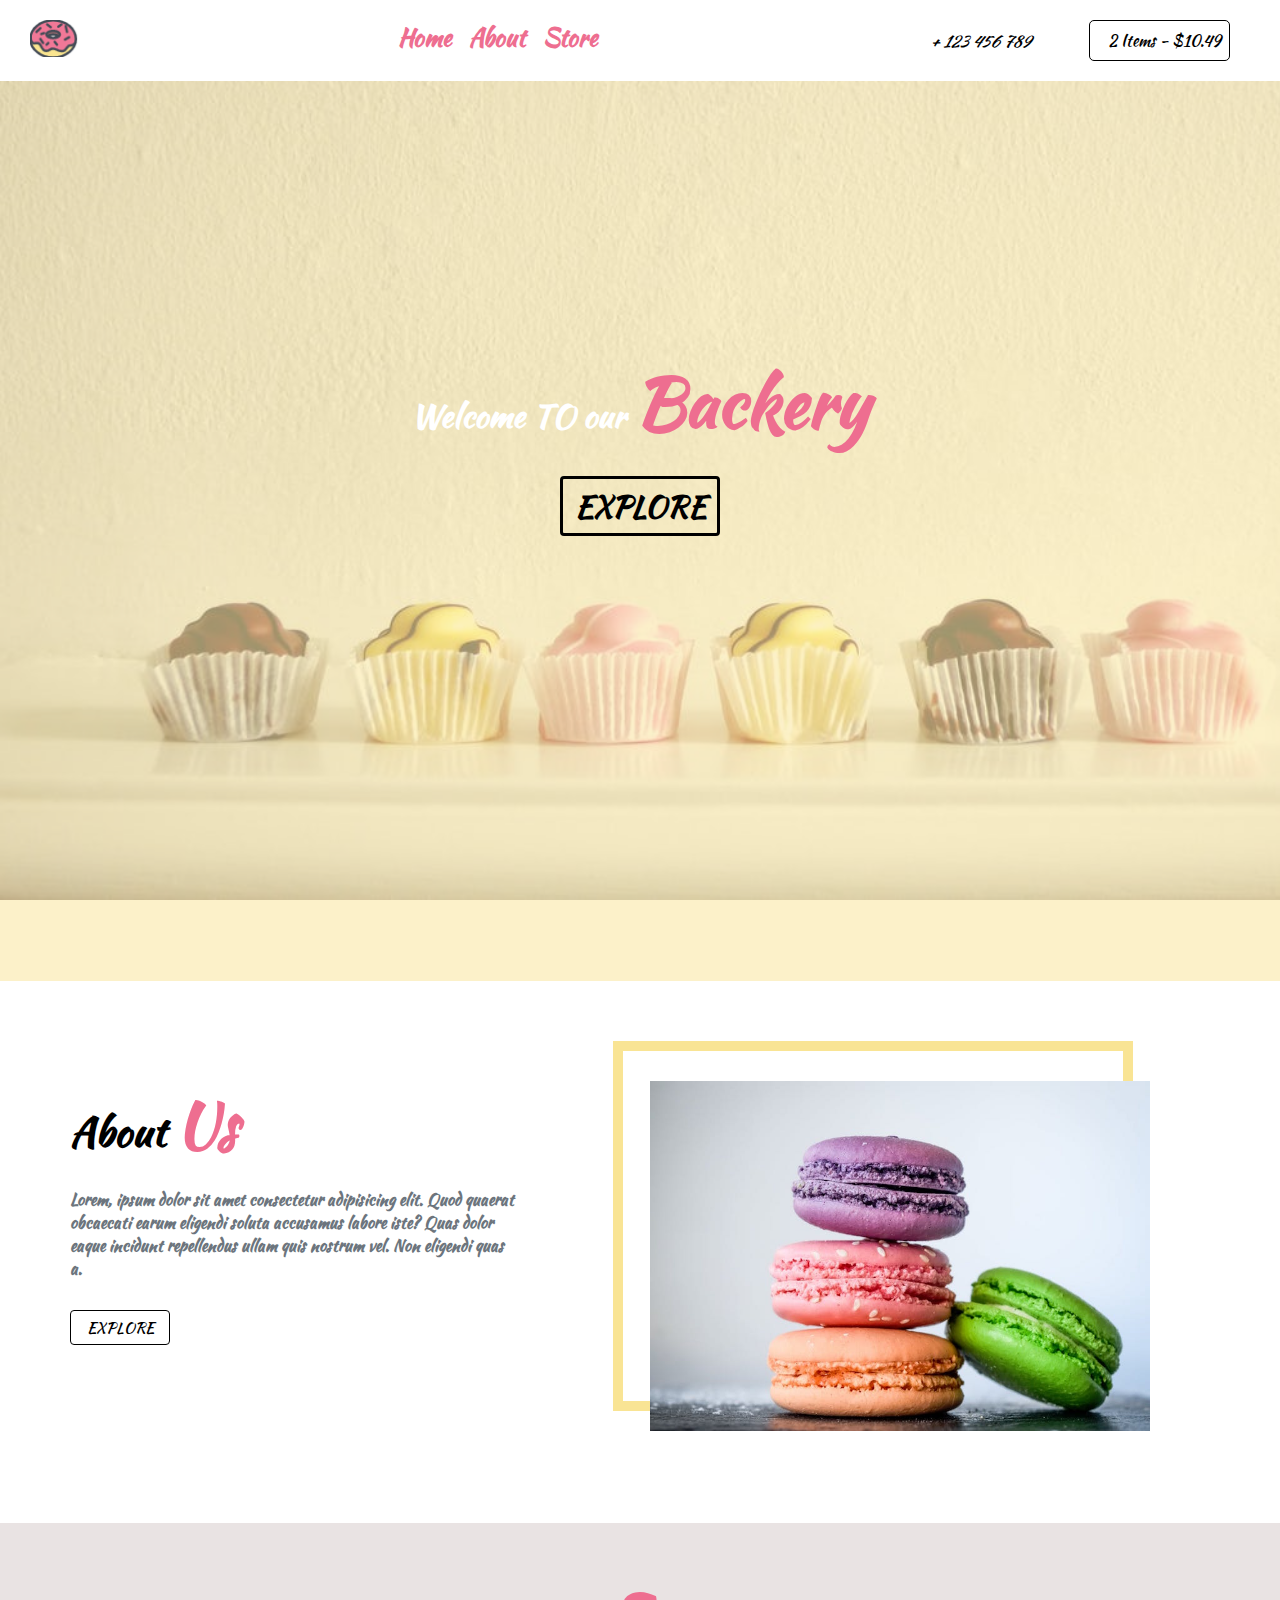
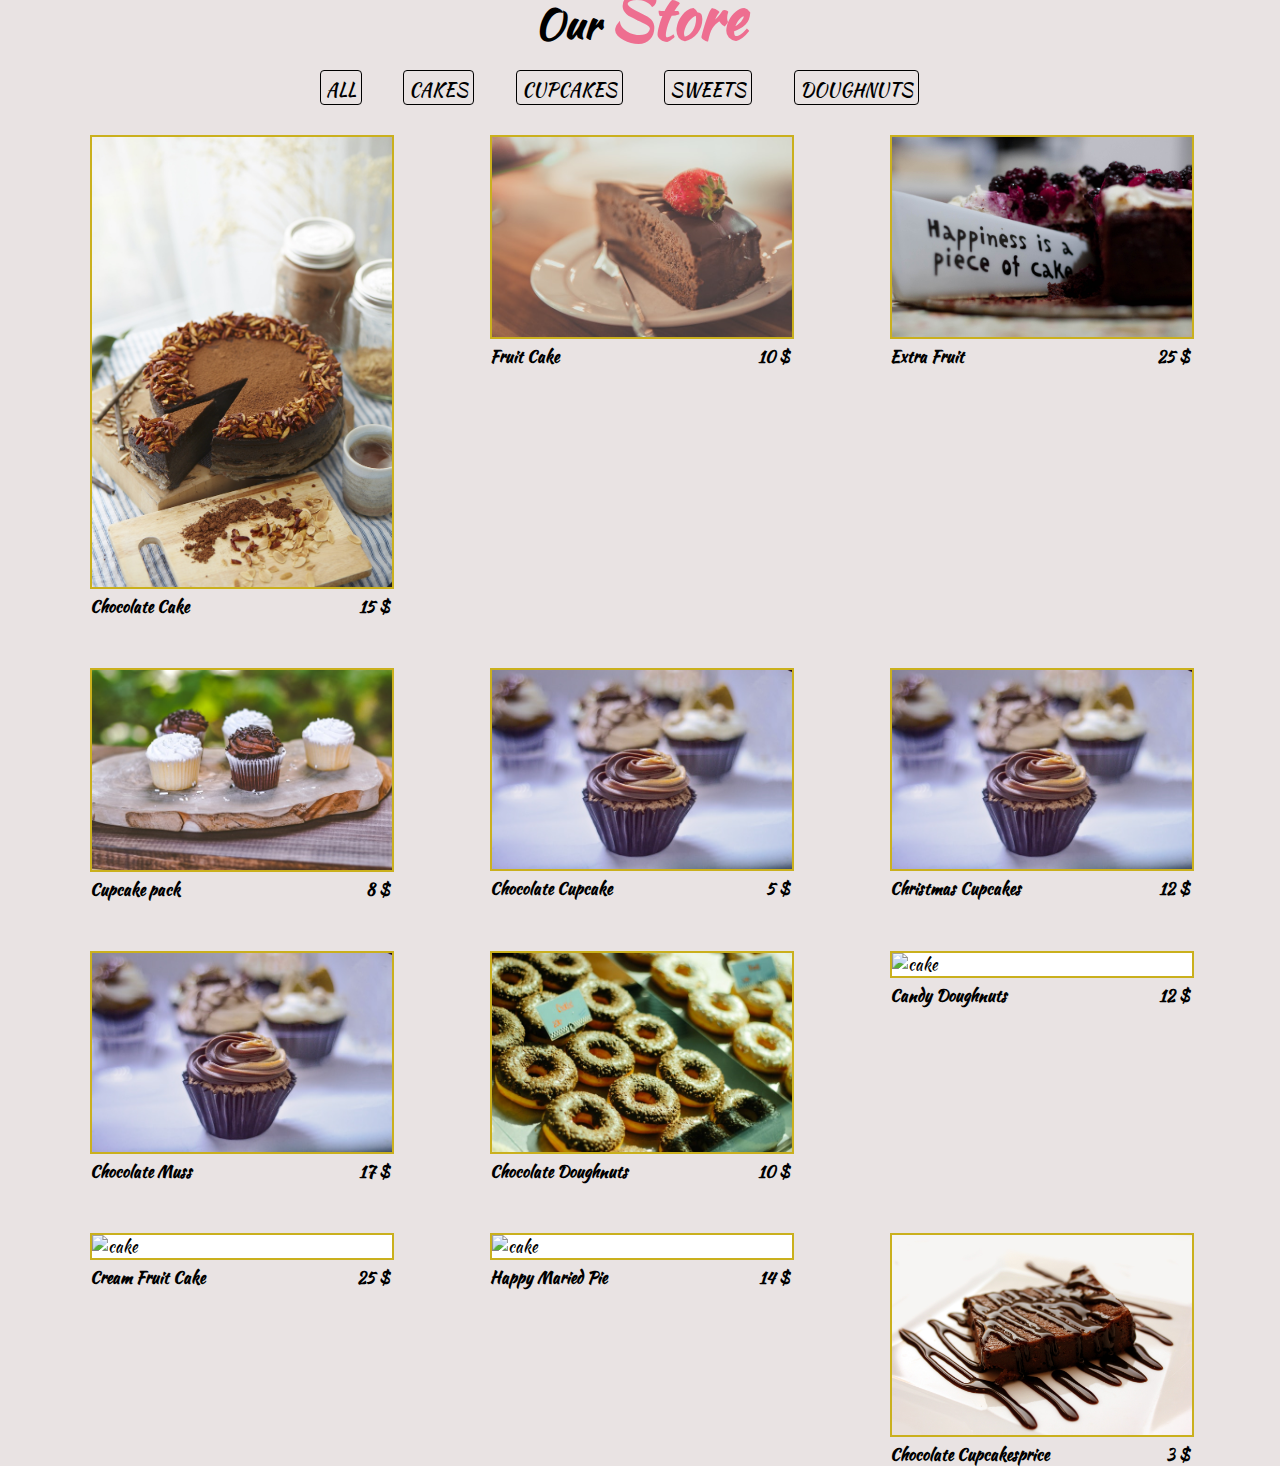
==== commit e399ddff: "finished version" ====
--- a/index.html
+++ b/index.html
@@ -79,39 +79,32 @@
 <section class="section3">
     <div class="header">  <h1>Our <span class="store"> Store </span></h1> </div>
 
-  <form action="submit"></form>
+ 
     <div class="button-list">
-        <button type="button"    class="btn ALL">ALL</button>
-        <button type="button"    class="btn CAKES">CAKES</button>
-        <button type="button"    class="btn CUPCAKES">CUPCAKES</button>
-        <button type="button"    class="btn SWEETS">SWEETS</button>
-        <button type="button"    class="btn DOUGHNUTS">DOUGHNUTS</button> <br>
+        <button type="button" data-id="all"   class="btn ALL">ALL</button>
+        <button type="button" data-id="Cake"   class="btn CAKES">CAKES</button>
+        <button type="button" data-id="Cupcake"   class="btn CUPCAKES">CUPCAKES</button>
+        <button type="button" data-id="Sweet"   class="btn SWEETS">SWEETS</button>
+        <button type="button" data-id="Doughnut"  class="btn DOUGHNUTS">DOUGHNUTS</button> <br>
       
     </div>
 
-<div class="input">  <i  onclick="push()" class="fas fa-search"></i> 
-     <input class="first" value="" type="text" id="search" placeholder="item..."> </div>
-    </form>
+ 
       <div id="image" class="container">
-     
-        <div class="img-text Cake"> <img src="./Photos/Cakes/cake5.jpg" alt="" class="img"> <div class="photo-text"> <li class="text"> Chocolate Cake </li> <li class="price"> 15 $ </li></div></div>
-        <div class="img-text Cake">  <img src="./Photos/Cakes/cake2.jpg" alt="" class="img">  <div class="photo-text">  <li class="text"> Fruit   Cake </li> <li class="price">  10$ </li></div> </div>
-        <div class="img-text Cake">  <img src="./Photos/Cakes/cake3.jpg" alt="" class="img">  <div class="photo-text">  <li class="text"> Extra Fruit   </li> <li class="price"> 25 $ </li> </div> </div>
-        
-        
-        <div class="img-text Cupcake ">  <img src="./Photos/CupCakes/cup5.jpg" alt="" class="img"> <div class="photo-text">  <li class="text">  Cupcake pack </li> <li class="price"> 8 $ </li></div> </div>
-        <div class="img-text Cupcake">  <img src="./Photos/CupCakes/cup2.jpg" alt="" class="img">  <div class="photo-text"> <li class="text"> Chocolate Cupcake </li> <li class="price"> 5 $ </li> </div></div>
-        <div class="img-text Cupcake">  <img src="./Photos/CupCakes/cup6.jpg" alt="" class="img">  <div class="photo-text"> <li class="text"> Christmas Cupcakes </li> <li class="price"> 12 $ </li></div> </div>
+
+     <article class="section-center">
+       <div class="img-text">
+        <img class="img" src="./Photos/Cakes/cake2.jpg" alt="cake"></div>
+       <div class="item-info">
+          <header>
+           <h4 class="food-type">Cake</h4>
+           <h4 class="price">15 $</h4>
+          </header>
+ 
+       </div>
+     </article>
        
-     
-        <div class="img-text Doughnuts">   <img src="./Photos/other/cake 0.jpg" alt="" class="img" > <div class="photo-text"> <li class="text">  Chocolate Muss </li> <li class="price"> 17 $  </li> </div></div>
-        <div class="img-text Doughnuts">  <img src="./Photos/doughnuts/dou2.jpg" alt="" class="img"> <div class="photo-text"> <li class="text"> Chocolate Doughnuts  </li> <li class="price"> 10$  </li></div> </div>
-        <div class="img-text Doughnuts">  <img src="./Photos/doughnuts/dou3.jpg" alt="" class="img"> <div class="photo-text">  <li class="text"> Candy Sprinkled Doughnuts   </li> <li class="price">  12 $ </li></div></div>
-     
-      
-        <div class="img-text Last">  <img src="./Photos/other/last three/last1.jpg" alt="" class="img"> <div class="photo-text"> <li class="text"> Cream Fruit Cake </li> <li class="price"> 25 $ </li></div></div>
-        <div class="img-text Last">  <img src="./Photos/other/last three/last2.jpg" alt="" class="img"> <div class="photo-text"> <li class="text"> Happy Maried Pie  </li> <li class="price"> 14 $  </li></div></div>
-        <div class="img-text Last">  <img src="./Photos/other/last three/last3.jpg" alt="" class="img"> <div class="photo-text"> <li class="text"> Chocolate Cupcake  </li> <li class="price"> 3 $ </li></div></div>
+ 
      
       </div>
   
--- a/style.css
+++ b/style.css
@@ -17,7 +17,8 @@
 }
 /*All Images Width */
 img {
-  width: 360px;
+  width: 300px;
+  overflow: hidden;
 }
 
 /*Nav Bar */
@@ -211,6 +212,7 @@
 
 .section3 {
   width: 100%;
+  margin: auto;
 
   background-color: rgb(233, 227, 227);
   margin-top: 100px;
@@ -234,6 +236,7 @@
   margin: auto;
   text-align: center;
   justify-content: space-between;
+  padding-bottom: 30px;
 }
 
 .btn {
@@ -270,14 +273,14 @@
   outline: 3px rgb(143, 199, 216) solid;
 }
 
-.fa-search {
+/* .fa-search {
   cursor: pointer;
   background-color: #ee6e90;
   height: 39.5px;
   padding: 10px;
   border-radius: 2px 0 0 2px;
   margin-right: -4px;
-}
+} */
 
 /*.images{
      margin-top: 30px;
@@ -292,8 +295,7 @@
 */
 
 .img-text {
-  width: 90%;
-  height: 320px;
+  border: 2px solid rgb(202, 176, 29);
   background-color: white;
   display: inline-block;
   overflow: hidden;
@@ -306,7 +308,10 @@
   list-style: none;
 }
 .img {
+  width: 300px;
   transition: 1s ease-in-out;
+
+  display: block;
 }
 
 .img:hover {
@@ -314,10 +319,15 @@
 }
 
 .container {
-  width: 100%;
-  height: 200vh;
-
   display: grid;
-  grid-template: repeat(3, 400px) / repeat(3, 400px);
+  grid-template-columns: repeat(3, 300px);
+  column-gap: 100px;
+  row-gap: 50px;
+  grid-template-rows: auto;
   justify-content: center;
 }
+
+.container header {
+  display: flex;
+  justify-content: space-between;
+}
